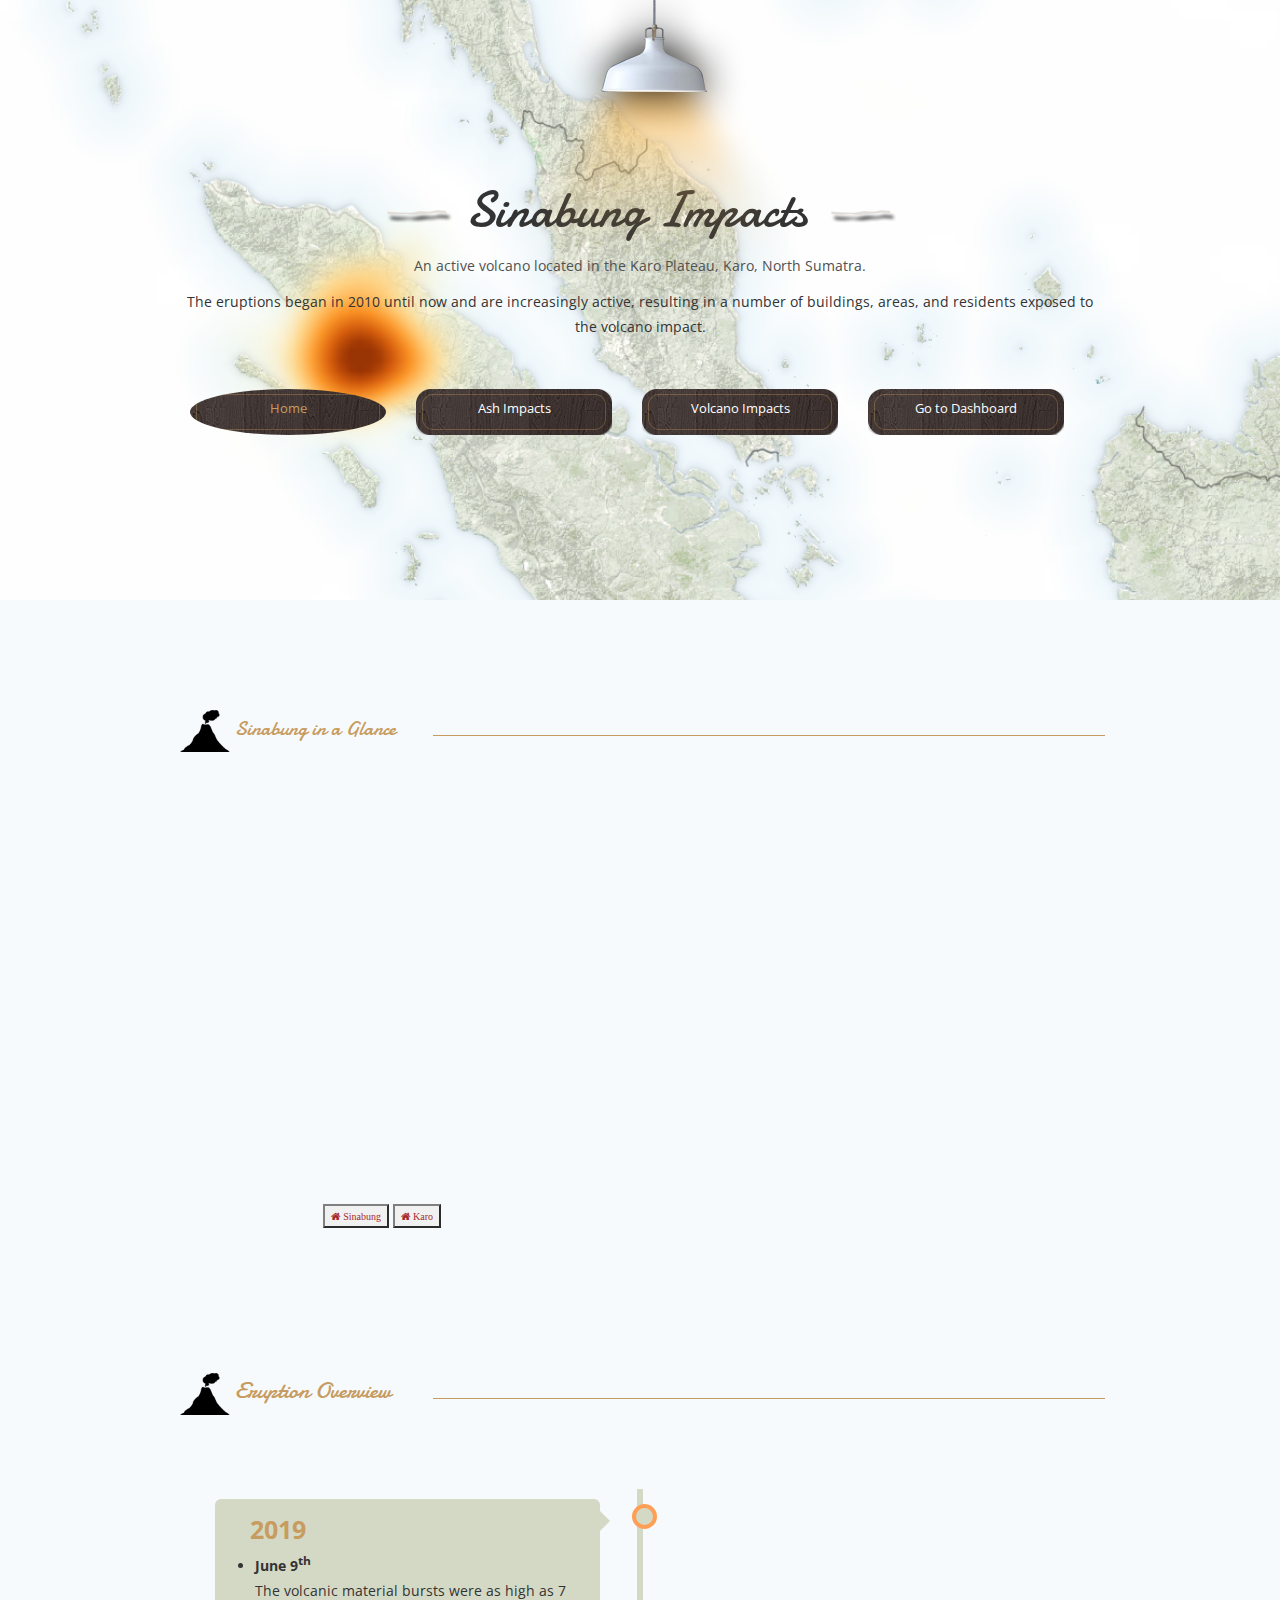
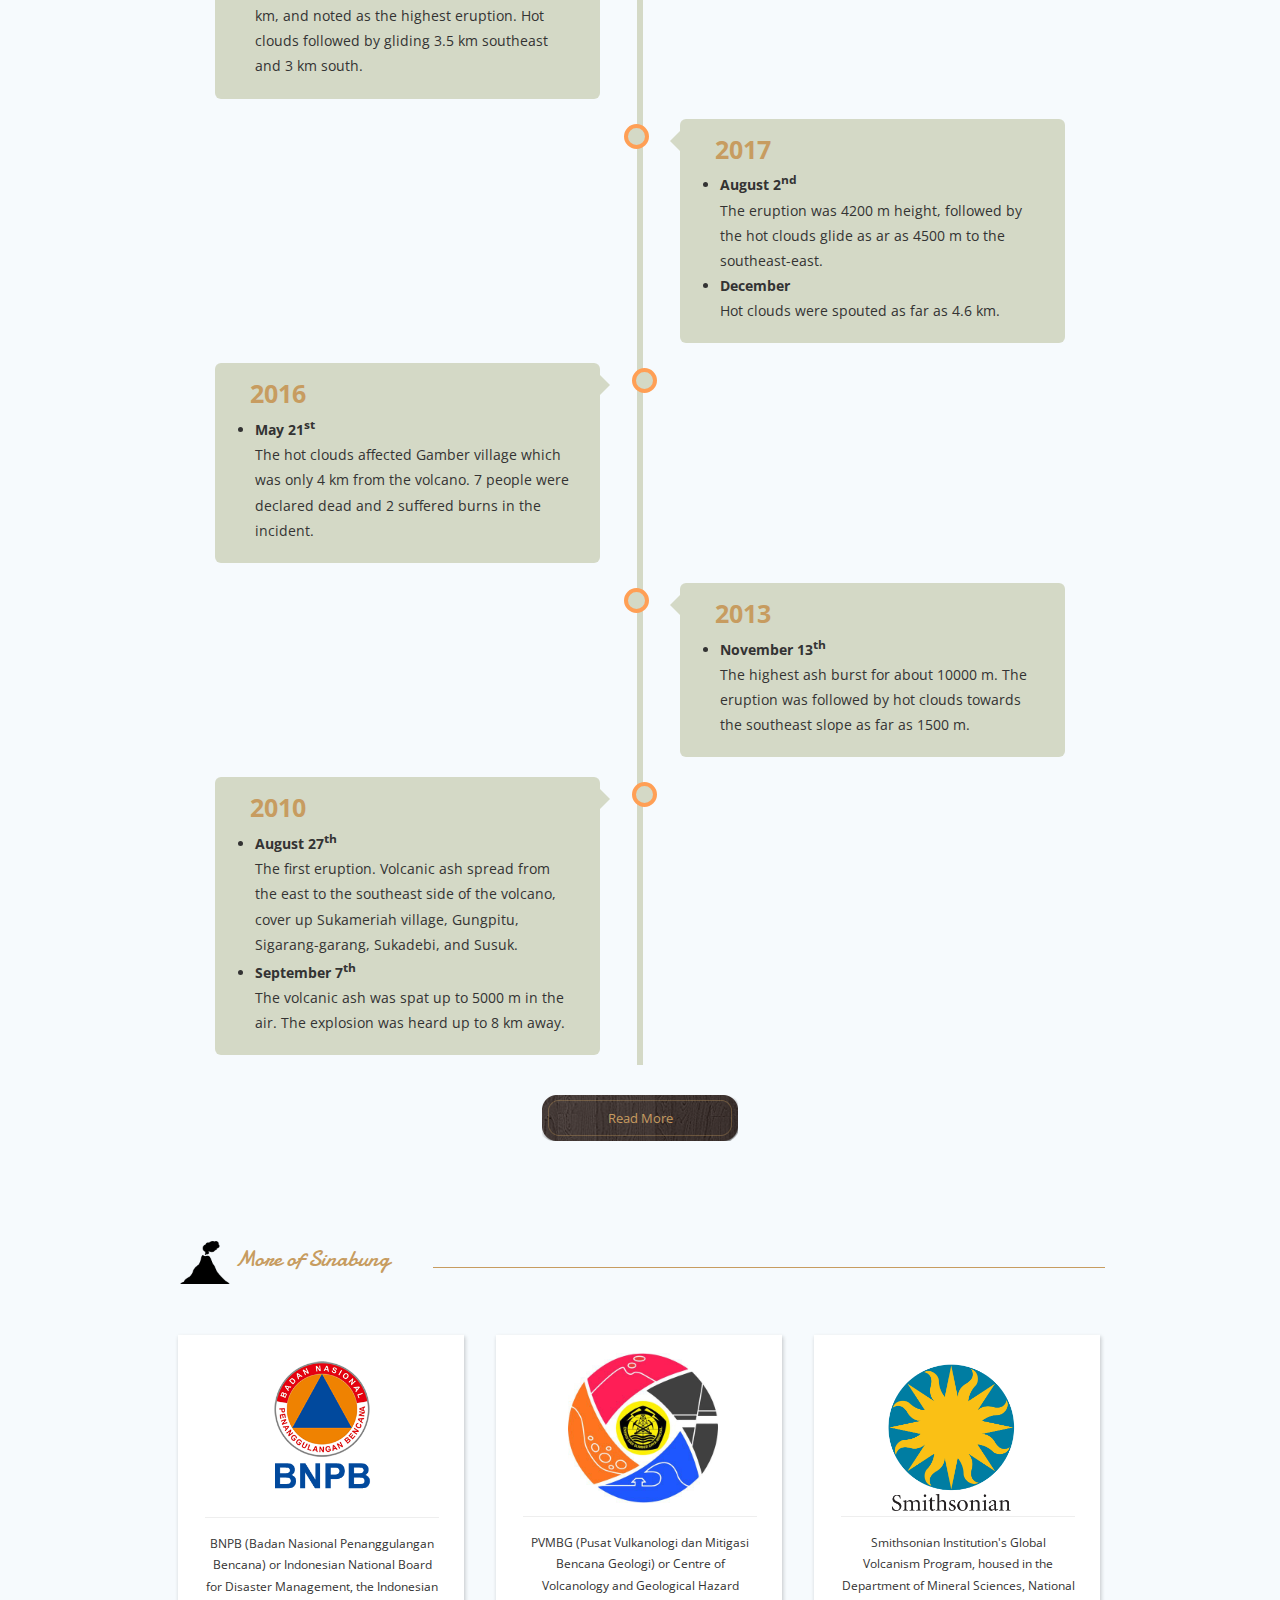
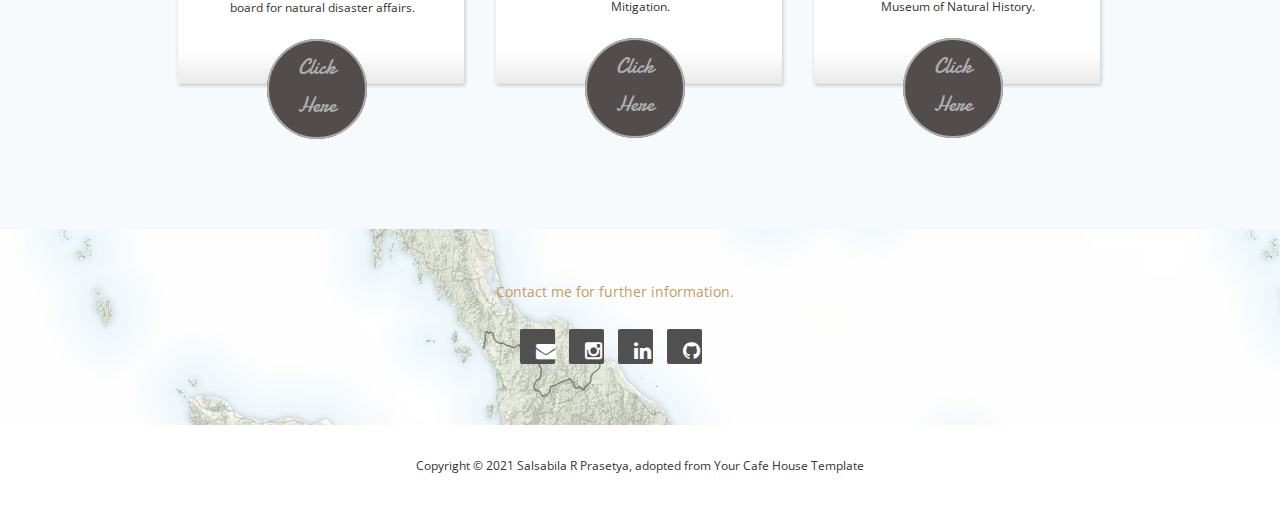
==== index.html @ 554793e9 "Add files via upload" ====
<!DOCTYPE html>
<html lang="en">
<head>
  <meta charset="utf-8">
  <meta http-equiv="X-UA-Compatible" content="IE=edge">
  <meta name="viewport" content="width=device-width, initial-scale=1">
  <title>Sinabung Impacts</title>
<!-- 
Cafe House Template
http://www.templatemo.com/tm-466-cafe-house
-->
  <link href='http://fonts.googleapis.com/css?family=Open+Sans:400,300,400italic,600,700' rel='stylesheet' type='text/css'>
  <link href='http://fonts.googleapis.com/css?family=Damion' rel='stylesheet' type='text/css'>
  <link href="css/bootstrap.min.css" rel="stylesheet">
  <link href="css/font-awesome.min.css" rel="stylesheet">
  <link href="css/templatemo-style.css" rel="stylesheet">
  <link href="css/responsive.css" rel="stylesheet">
  <link href="css/ori.css" rel="stylesheet">
  <link rel="shortcut icon" href="img/shortcut.png" type="image/x-icon" />
  <script src='https://api.mapbox.com/mapbox-gl-js/v2.2.0/mapbox-gl.js'></script>
  <link href='https://api.mapbox.com/mapbox-gl-js/v2.2.0/mapbox-gl.css' rel='stylesheet' />

  <!-- HTML5 shim and Respond.js for IE8 support of HTML5 elements and media queries -->
  <!-- WARNING: Respond.js doesn't work if you view the page via file:// -->
    <!--[if lt IE 9]>
    <script src="https://oss.maxcdn.com/html5shiv/3.7.2/html5shiv.min.js"></script>
    <script src="https://oss.maxcdn.com/respond/1.4.2/respond.min.js"></script>
    <![endif]-->

  </head>
  <body>
    <!-- Preloader -->
    <div id="loader-wrapper">
      <div id="loader"></div>
      <div class="loader-section section-left"></div>
      <div class="loader-section section-right"></div>
    </div>
    <!-- End Preloader -->

    <section class="tm-welcome-section">
      <div class="container tm-position-relative">
        <div class="tm-lights-container">
          <img src="img/light.png" alt="Light" class="light light-2">
        </div>        
        <div class="row tm-welcome-content">
          <h2 class="white-text tm-handwriting-font tm-welcome-header"><img src="img/header-line.png" alt="Line" class="tm-header-line">&nbsp;Sinabung Impacts&nbsp;&nbsp;<img src="img/header-line.png" alt="Line" class="tm-header-line"></h2><br>
          <p class="gray-text tm-welcome-description">An active volcano located in the Karo Plateau, Karo, North Sumatra.</p>
		  <p>The eruptions began in 2010 until now and are increasingly active, resulting in a number of buildings, areas, and residents exposed to the volcano impact.</p>

            <div class="mobile-menu-icon">
              <i class="fa fa-bars"></i>
            </div>
            <nav class="tm-nav">
              <ul>
          <div class="tm-top-header-inner">
			<li><a href="#0" class="tm-more-button tm-more-button-welcome active">Home</a></li>      
			<li><a href="ashimpact.html" class="tm-more-button tm-more-button-welcome">Ash Impacts</a></li>
			<li><a href="volcanoimpact.html" class="tm-more-button tm-more-button-welcome">Volcano Impacts</a></li>
			<li><a href="dashboard_ashimpact.html" class="tm-more-button tm-more-button-welcome" target="_blank" rel="noopener noreferrer">Go to Dashboard</a></li>
		  </div>
              </ul>
            </nav>  		  
		</div>
      </div>      
    </section>
	
    <div class="tm-main-section light-gray-bg">
      <div class="container" id="main">
	  
        <section class="tm-section row">  
          <div class="col-lg-12 tm-section-header-container">
            <h2 class="tm-section-header gold-text tm-handwriting-font" style="font-size:20px;"><img src="img/logo.png" width="50" alt="Logo" class="tm-site-logo"> Sinabung in a Glance</h2>
			<div class="tm-hr-container"><hr class="tm-hr"></div>
          </div>   
        </section> 

	<section class="tm-section row">
		<div id='map'></div>
		<div class="backto" style="margin-left:17%; margin-top:-1%;">
		<button id="home-map"><span class="fa fa-home"> Sinabung</span></button>
		<button id="karo"><span class="fa fa-home"> Karo</span></button>
		</div>
	
            <div class="keterangan">
              <p style="font-size: 110%; text-align:center;"><em><strong>Information : </strong>  
			This is an alternative view. Your screen width is too narrow.</em></p><p style="text-align:center;"> Use a wider screen for better view and try again.</p>
            </div>
	
	<div id="Iframe-Map" class="set-margin set-padding set-border set-box-shadow center-block-horiz">
	  <div class="responsive-wrapper 
		 responsive-wrapper-wxh-600x480"
		 style="-webkit-overflow-scrolling: touch; overflow: auto;">

		<iframe src="https://api.mapbox.com/styles/v1/salsarpr/cknjjqog01d7317nkvnr3noxu.html?fresh=true&title=view&access_token=pk.eyJ1Ijoic2Fsc2FycHIiLCJhIjoiY2tpM3VkNDFjMTFyMjJ6bno5NTJoOWpkNiJ9.r1DjWLJOl6FYNMPDQVYCLw"> 
		  <p style="font-size: 110%;"><em><strong>ERROR: </strong>  
			An &#105;frame should be displayed here but your browser version does not support &#105;frames. </em>Please update your browser to its most recent version and try again.</p>
		</iframe>
	  </div>
	</div>
	</section>
	  
        <section class="tm-section tm-section-margin-bottom-0 row">
          <div class="col-lg-12 tm-section-header-container">
            <h2 class="tm-section-header gold-text tm-handwriting-font"><img src="img/logo.png" width="50" alt="Logo" class="tm-site-logo"> Eruption Overview</h2>
			<div class="tm-hr-container"><hr class="tm-hr"></div>
          </div>
		</section>
		
		<section>
          <div class="time">
			<div class="line left">
				<div class="content">
				<h2 style="font-size:25px; color:#c79c60;"><b>2019</b></h2><p></p>
                <ul style="margin-left:10px;">
                  <li><b>June 9<span class="ordinal">th</span></b>
					<br>The volcanic material bursts were as high as 7 km, and noted as the highest eruption. Hot clouds followed by gliding 3.5 km southeast and 3 km south.</br></li> 
                </ul>
				</div>
			</div>
			<div class="line right">
				<div class="content">
				<h2 style="font-size:25px; color:#c79c60;"><b>2017</b></h2><p></p>
                <ul style="margin-left:10px;">
                  <li><b>August 2<span class="ordinal">nd</span></b>
					<br>The eruption was 4200 m height, followed by the hot clouds glide as ar as 4500 m to the southeast-east.</br></li> 
                  <li><b>December</b>
					<br>Hot clouds were spouted as far as 4.6 km.</br></li> 
				</ul>
				</div>
			</div>
			<div class="line left">
				<div class="content">
				<h2 style="font-size:25px; color:#c79c60;"><b>2016</b></h2><p></p>
                <ul style="margin-left:10px;">
                  <li><b>May 21<span class="ordinal">st</span></b>
					<br>The hot clouds affected Gamber village which was only 4 km from the volcano. 7 people were declared dead and 2 suffered burns in the incident.</br></li> 
                </ul>
				</div>
			</div>
			<div class="line right">
				<div class="content">
				<h2 style="font-size:25px; color:#c79c60;"><b>2013</b></h2><p></p>
                <ul style="margin-left:10px;">
                  <li><b>November 13<span class="ordinal">th</span></b>
					<br>The highest ash burst for about 10000 m. The eruption was followed by hot clouds towards the southeast slope as far as 1500 m.</br></li> 
                </ul>
				</div>
			</div>
			<div class="line left">
				<div class="content">
				<h2 style="font-size:25px; color:#c79c60;"><b>2010</b></h2><p></p>
                <ul style="margin-left:10px;">
                  <li><b>August 27<span class="ordinal">th</span></b>
					<br>The first eruption. Volcanic ash spread from the east to the southeast side of the volcano, cover up Sukameriah village, Gungpitu, Sigarang-garang, Sukadebi, and Susuk.</br></li> 
                  <li><b>September 7<span class="ordinal">th</span></b>
					<br>The volcanic ash was spat up to 5000 m in the air. The explosion was heard up to 8 km away.</br></li>
                </ul>
				</div>
			</div>
		  </div>  
			<a href="https://www.karokab.go.id/id/g-sinabung/laporan-aktivitas-gunungapi" class="tm-more-button ridmor">Read More</a>
        </section>
		

        <section class="tm-section row">
          <div class="col-lg-12 tm-section-header-container">
            <h2 class="tm-section-header gold-text tm-handwriting-font"><img src="img/logo.png" width="50" alt="Logo" class="tm-site-logo"> More of Sinabung</h2>
			<div class="tm-hr-container"><hr class="tm-hr"></div>
          </div>
          <div class="col-lg-12 tm-popular-items-container">
            <div class="tm-popular-item">
              <img src="img/popular-1.jpg" alt="Popular" class="tm-popular-item-img">
              <div class="tm-popular-item-description">
                <hr class="tm-popular-item-hr">
                <p>BNPB (Badan Nasional Penanggulangan Bencana) or Indonesian National Board for Disaster Management, the Indonesian board for natural disaster affairs.</p>
                <div class="order-now-container">
                  <a href="https://www.bnpb.go.id/cari?q=sinabung" class="order-now-link tm-handwriting-font">Click Here</a>
                </div>
              </div>              
            </div>
            <div class="tm-popular-item">
              <img src="img/popular-2.jpg" alt="Popular" class="tm-popular-item-img" style="margin-left:75px; margin-top:20px; margin-bottom:13px; height:150px;">
              <div class="tm-popular-item-description">
                <hr class="tm-popular-item-hr">
                <p>PVMBG (Pusat Vulkanologi dan Mitigasi Bencana Geologi) or Centre of Volcanology and Geological Hazard Mitigation.</p>
                <div class="order-now-container">
                  <a href="https://vsi.esdm.go.id/index.php/gunungapi/data-dasar-gunungapi/231-g-sinabun?start=4" class="order-now-link tm-handwriting-font">Click Here</a>
                </div>
              </div>              
            </div>
            <div class="tm-popular-item">
              <img src="img/popular-3.jpg" alt="Popular" class="tm-popular-item-img" style="height:150px; margin-left:75px; margin-top:30px; margin-bottom:3px;">
              <div class="tm-popular-item-description">
                <hr class="tm-popular-item-hr">
                <p>Smithsonian Institution's Global Volcanism Program, housed in the Department of Mineral Sciences, National Museum of Natural History.</p>
                <div class="order-now-container">
                  <a href="https://volcano.si.edu/volcano.cfm?vn=261080" class="order-now-link tm-handwriting-font">Click Here</a>
                </div>
              </div>              
            </div>
          </div>          
        </section>		
		
      </div>
    </div> 

    <footer>
      <div class="tm-black-bg">
        <div class="container">
          <div class="row margin-bottom-60">
              <p style="padding-left:35%;">Contact me for further information.</p>
              <div class="tm-social-icons-container" style="padding-left:35%;">
                <a href="mailto:salsabila.tk@mail.ugm.ac.id" class="tm-social-icon"><i class="fa fa-envelope"></i></a>
                <a href="http://instagram.com/aslasrp" class="tm-social-icon"><i class="fa fa-instagram"></i></a>
                <a href="https://www.linkedin.com/in/salsabila-prasetya/" class="tm-social-icon"><i class="fa fa-linkedin"></i></a>
                <a href="https://github.com/salsablrp" class="tm-social-icon"><i class="fa fa-github"></i></a>
            </div>
          </div>          
        </div>  
      </div>  
	  
      <div>
        <div class="container">
          <div class="row tm-copyright">
           <p class="col-lg-12 small copyright-text text-center">Copyright &copy; 2021 Salsabila R Prasetya, adopted from Your Cafe House Template</p>
         </div>  
       </div>
     </div>
   </footer> <!-- Footer content-->  
   <!-- JS -->
   
<script>
  mapboxgl.accessToken = 'pk.eyJ1Ijoic2Fsc2FycHIiLCJhIjoiY2tpM3VkNDFjMTFyMjJ6bno5NTJoOWpkNiJ9.r1DjWLJOl6FYNMPDQVYCLw';

  var centerPoint = [112.569668, 4.689139]
  var map = new mapboxgl.Map({
    container: 'map', // container id
    style: 'mapbox://styles/salsarpr/cknjjqog01d7317nkvnr3noxu', // stylesheet location
    center: centerPoint, // starting position [lng, lat]
    zoom: 3.20,
    bearing: 0,
    pitch: 0,
    });
    
    map.on('load', function() {

	map.addControl(new mapboxgl.NavigationControl());

    var filterHazard = ['!=', ['string', ['get', 'hazard_class']], 'placeholder'];

	// add a sky layer that will show when the map is highly pitched
	map.addLayer({
		'id': 'sky',
		'type': 'sky',
		'paint': {
		'sky-type': 'atmosphere',
		'sky-atmosphere-sun': [0.0, 0.0],
		'sky-atmosphere-sun-intensity': 15
		}
	});
  });
  
      document.getElementById("home-map").addEventListener("click", function() {
        map.flyTo({
        center: [98.389385, 3.168628],
		zoom: 13.25,
		bearing: 0,
		pitch: 0,
        essential: true // this animation is considered essential with respect to prefers-reduced-motion
        });
      });
	  
      document.getElementById("karo").addEventListener("click", function() {
        map.flyTo({
        center: [98.211474, 3.143023],
		zoom: 9.3,
		bearing: 0,
		pitch: 0,
        essential: true // this animation is considered essential with respect to prefers-reduced-motion
        });
      });
	  
	var popup = new mapboxgl.Popup({ closeOnClick: true })
	.setLngLat([98.389385, 3.168628])
	.setHTML('<b>Sinabung Mountain</b><p></p>Sinabung volcano is a cone-shaped stratovolcano, with a peak height of 2460 m above sea level.<p></p>It is administratively included in Karo, North Sumatra Province, and geographically is located at the position of 3&deg;10 North Latitude and 98&deg;23.5 East Longitude.')
	.addTo(map);
 </script> 

   <script type="text/javascript" src="js/jquery-1.11.2.min.js"></script>      <!-- jQuery -->
   <script type="text/javascript" src="js/templatemo-script.js"></script>      <!-- Templatemo Script -->

 </body>
 </html>
---- css/templatemo-style.css ----
/** 

Cafe House Template

http://www.templatemo.com/tm-466-cafe-house


    
COLOR CODES
  Gold: #c79c60;
*/

/** Preloader 
* https://ihatetomatoes.net/create-custom-preloading-screen/
*/
#loader-wrapper {
    position: fixed;
    top: 0;
    left: 0;
    width: 100%;
    height: 100%;
    z-index: 1000;
}
#loader {
    display: block;
    position: relative;
    left: 50%;
    top: 50%;
    width: 150px;
    height: 150px;
    margin: -75px 0 0 -75px;
    border-radius: 50%;
    border: 3px solid transparent;
    border-top-color: #3498db;

    -webkit-animation: spin 2s linear infinite; /* Chrome, Opera 15+, Safari 5+ */
    animation: spin 2s linear infinite; /* Chrome, Firefox 16+, IE 10+, Opera */

    z-index: 1001;
}
#loader:before {
    content: "";
    position: absolute;
    top: 5px;
    left: 5px;
    right: 5px;
    bottom: 5px;
    border-radius: 50%;
    border: 3px solid transparent;
    border-top-color: #e74c3c;

    -webkit-animation: spin 3s linear infinite; /* Chrome, Opera 15+, Safari 5+ */
    animation: spin 3s linear infinite; /* Chrome, Firefox 16+, IE 10+, Opera */
}

#loader:after {
    content: "";
    position: absolute;
    top: 15px;
    left: 15px;
    right: 15px;
    bottom: 15px;
    border-radius: 50%;
    border: 3px solid transparent;
    border-top-color: #f9c922;

    -webkit-animation: spin 1.5s linear infinite; /* Chrome, Opera 15+, Safari 5+ */
      animation: spin 1.5s linear infinite; /* Chrome, Firefox 16+, IE 10+, Opera */
}

@-webkit-keyframes spin {
    0%   { 
        -webkit-transform: rotate(0deg);  /* Chrome, Opera 15+, Safari 3.1+ */
        -ms-transform: rotate(0deg);  /* IE 9 */
        transform: rotate(0deg);  /* Firefox 16+, IE 10+, Opera */
    }
    100% {
        -webkit-transform: rotate(360deg);  /* Chrome, Opera 15+, Safari 3.1+ */
        -ms-transform: rotate(360deg);  /* IE 9 */
        transform: rotate(360deg);  /* Firefox 16+, IE 10+, Opera */
    }
}
@keyframes spin {
    0%   { 
        -webkit-transform: rotate(0deg);  /* Chrome, Opera 15+, Safari 3.1+ */
        -ms-transform: rotate(0deg);  /* IE 9 */
        transform: rotate(0deg);  /* Firefox 16+, IE 10+, Opera */
    }
    100% {
        -webkit-transform: rotate(360deg);  /* Chrome, Opera 15+, Safari 3.1+ */
        -ms-transform: rotate(360deg);  /* IE 9 */
        transform: rotate(360deg);  /* Firefox 16+, IE 10+, Opera */
    }
}

#loader-wrapper .loader-section {
    position: fixed;
    top: 0;
    width: 51%;
    height: 100%;
    background: #222222;
    z-index: 1000;
    -webkit-transform: translateX(0);  /* Chrome, Opera 15+, Safari 3.1+ */
    -ms-transform: translateX(0);  /* IE 9 */
    transform: translateX(0);  /* Firefox 16+, IE 10+, Opera */
}

#loader-wrapper .loader-section.section-left {
    left: 0;
}

#loader-wrapper .loader-section.section-right {
    right: 0;
}

/* Loaded */
.loaded #loader-wrapper .loader-section.section-left {
    -webkit-transform: translateX(-100%);  /* Chrome, Opera 15+, Safari 3.1+ */
        -ms-transform: translateX(-100%);  /* IE 9 */
            transform: translateX(-100%);  /* Firefox 16+, IE 10+, Opera */

    -webkit-transition: all 0.7s 0.3s cubic-bezier(0.645, 0.045, 0.355, 1.000);  
            transition: all 0.7s 0.3s cubic-bezier(0.645, 0.045, 0.355, 1.000);
}

.loaded #loader-wrapper .loader-section.section-right {
    -webkit-transform: translateX(100%);  /* Chrome, Opera 15+, Safari 3.1+ */
        -ms-transform: translateX(100%);  /* IE 9 */
            transform: translateX(100%);  /* Firefox 16+, IE 10+, Opera */

-webkit-transition: all 0.7s 0.3s cubic-bezier(0.645, 0.045, 0.355, 1.000);  
    transition: all 0.7s 0.3s cubic-bezier(0.645, 0.045, 0.355, 1.000);
}

.loaded #loader {
    opacity: 0;
    -webkit-transition: all 0.3s ease-out;  
            transition: all 0.3s ease-out;
}
.loaded #loader-wrapper {
    visibility: hidden;

    -webkit-transform: translateY(-100%);  /* Chrome, Opera 15+, Safari 3.1+ */
        -ms-transform: translateY(-100%);  /* IE 9 */
            transform: translateY(-100%);  /* Firefox 16+, IE 10+, Opera */

    -webkit-transition: all 0.3s 1s ease-out;  
            transition: all 0.3s 1s ease-out;
}
/* end Preloader */

body { overflow-x: hidden; }
ul { 
  margin: 0; 
  padding: 0;
}
* { font-family: 'Open Sans', sans-serif; }
.container { max-width: 960px; }
.tm-handwriting-font { font-family: 'Damion', cursive; }

.tm-top-header-inner li {
  list-style: none;
  float: left;
  align-items:center;
}
.tm-top-header-inner li a {
  color: white;
  display: inline-block;
}
.tm-top-header-inner a:hover,
.tm-top-header-inner a:focus,
.tm-top-header-inner a.active {  
  color: #c79c60;
  border-radius:50%;
  text-decoration: wavy;
}
.mobile-menu-icon { display: none; }
.keterangan {display:none;}
.tm-section { margin-bottom: 60px;}
.tm-section-header {font-size:23px;color:#c79c60; padding-top: 10px;}
.tm-section-header-container {padding-top: 50px; }

/* Welcome */
.tm-welcome-section {
  background: url(../img/sinabung-header.png) no-repeat;
  background-size: cover;
  text-align: center;
  height:600px;
}
.gray-text { color: #505050;}
.gold-text { color: #c79c60; }
.tm-welcome-header { font-size: 50px; text-align: center; }
.tm-welcome-header-2 {
  font-family: 'Times New Roman', serif;
  font-size: 20px;
  text-transform: uppercase;
  text-align:center;
}

.tm-welcome-content {
  margin: 150px auto 350px;
  max-width: 1000px;
  margin-top:200px;
}
.tm-welcome-description { text-align: center; font:bold;}
.tm-welcome-img-container { text-align: center; }
.tm-more-button-welcome { margin: 40px 15px; }
.tm-more-button {  
  display: -webkit-box;  
  display: -webkit-flex;  
  display: -ms-flexbox;  
  display: flex;
  -webkit-box-pack: center;
  -webkit-justify-content: center;
      -ms-flex-pack: center;
          justify-content: center;
  -webkit-box-align: center;
  -webkit-align-items: center;
      -ms-flex-align: center;
          align-items: center;
  background-image: url(../img/tm-brown-button.png);
  width: 196px;
  height: 46px;  
  font-size: 13px;
  color: #c79c60;
  -webkit-transition: all 0.3s ease;
          transition: all 0.3s ease;
}
.tm-more-button:hover,
.tm-more-button:focus {
  color: white;
  text-decoration: none;
}

.tm-lights-container {
  position: absolute;
  display: block;
  left: 40%;
  display: -webkit-box;
  display: -webkit-flex;
  display: -ms-flexbox;
  display: flex;
  -webkit-box-pack: justify;
  -webkit-justify-content: space-between;
      -ms-flex-pack: justify;
          justify-content: space-between;
  width: 50%;
}

/* Main content */
.light-gray-bg { background-color: #f6fafd; }
.tm-main-section { padding-top: 50px;}
.img-thumbnail { padding: 8px; }
.inline-block { display: inline-block;}
.shadow-img {
  background: url(../img/shadow.png) no-repeat center bottom;
  padding-bottom: 7px;
}
.ridmor {margin: 40px auto;}
.margin-top-20 { margin-top: 20px; }

/* Footer */
.tm-black-bg {
  background-image: url(../img/sinabung-header.png);
  color: #c79c60;
  padding-top: 50px;
}
.tm-footer-div-title {
  color: #c79c60;
  font-size: 21px;
  font-weight: 700;
  text-align:center;
}

.margin-bottom-30 { margin-bottom: 30px; }
.margin-bottom-60 { margin-bottom: 60px; }
.margin-top-60 { margin-top: 60px; }
.margin-top-15 { margin-top: 15px; }
.copyright-text {
  margin-top: 30px;
  margin-bottom: 30px;
}
.tm-social-icon {
  background-color: #505050;
  color: white;
  display: inline-block;
  font-size: 20px;
  -webkit-transition: all 0.3s ease;
  transition: all 0.3s ease;
  width: 35px;
  height: 35px;
  border-radius: 2px;
  text-align: center;
  padding-top: 4px;
  margin-right: 10px;
}
.tm-social-icon:last-child { margin-right: 0; }
.tm-social-icon:hover,
.tm-social-icon:focus {
  background-color: #BB8232;
  color: white;
}
.tm-social-icons-container { margin-top: 25px; margin-left:2.5%;}
.tm-popular-item {
  background: url(../img/popular-item-bg.png) no-repeat;
  background-size: 100% 100%;
  max-width: 294px;
  margin-top: 30px;  
  margin-bottom: 50px;
}
.tm-popular-item-img { max-width: 294px;}
.tm-popular-items-container {
  display: -webkit-box;
  display: -webkit-flex;
  display: -ms-flexbox;
  display: flex;
  -webkit-flex-wrap: wrap;
      -ms-flex-wrap: wrap;
          flex-wrap: wrap;
  -webkit-box-pack: justify;
  -webkit-justify-content: space-between;
      -ms-flex-pack: justify;
          justify-content: space-between;
  margin-bottom: 30px;
}
.tm-popular-items-container:last-child { margin-top: 15px; }
.tm-popular-item-description {
  padding: 0 30px 60px;
  position: relative;
  text-align: center;
  font-size:12px;
}
.tm-popular-item-title,
.order-now-link {
  color: rgb(174,174,174);
  -webkit-transition: all 0.3s ease;
          transition: all 0.3s ease;
}
.order-now-link {
  font-size: 21px;
  border: 2px solid rgb(174,174,174);
  border-radius: 50%;
  width: 100px;
  height: 100px;
  -webkit-transition: all 0.3s ease;
          transition: all 0.3s ease;
}
.tm-popular-item:hover { background-image: url(../img/popular-item-bg-hover.png); }
.tm-popular-item:hover .tm-popular-item-title { color: #c79c60; }
.tm-popular-item:hover hr {
  border-color: #c79c60;
  -webkit-transition: all 0.3s ease;
          transition: all 0.3s ease;
}
.tm-popular-item:hover .order-now-link {
  border-color: #c79c60;
  color: #c79c60;
  text-decoration: none;
}
.tm-popular-item-title {
  font-size: 34px;
  margin-top: 0;
  margin-bottom: 0;
}
.tm-popular-item-hr {
  margin-top: 0;
  margin-bottom: 15px;
}
.bigger-first-letter { font-size: 60px; }
.order-now-container {
  width: 100px;
  height: 100px;
  background-color: rgb(82, 76, 76);
  border-radius: 50%;
  margin: 0 auto;
  display: -webkit-box;
  display: -webkit-flex;
  display: -ms-flexbox;
  display: flex;
  -webkit-box-align: center;
  -webkit-align-items: center;
      -ms-flex-align: center;
          align-items: center;
  -webkit-box-pack: center;
  -webkit-justify-content: center;
      -ms-flex-pack: center;
          justify-content: center;
  color: white;
  position: absolute;
  left: 92px;
  bottom: -50px;
}
.tm-special-item {
  display: inline-block;
  padding: 8px;
  background-color: white;
  max-width: 50%;
}
.tm-special-img-container {
  display: inline-block;
  position: relative;
  max-width: 100%;
}

.tm-special-description {
  position: absolute;
  left: 0;
  bottom: 0;
  color: white;
  background: rgba(0,0,0,0.6);
  width: 100%;
  padding: 12px 10px 5px;
}
.tm-special-title { margin-top: 0; }
.tm-special-container {
  display: -webkit-box;
  display: -webkit-flex;
  display: -ms-flexbox;
  display: flex;
  -webkit-box-pack: justify;
  -webkit-justify-content: space-between;
      -ms-flex-pack: justify;
          justify-content: space-between;
}

.tm-special-container-lower {
  display: -webkit-box;
  display: -webkit-flex;
  display: -ms-flexbox;
  display: flex;
  -webkit-box-pack: justify;
  -webkit-justify-content: space-between;
      -ms-flex-pack: justify;
          justify-content: space-between;
}

/* http://stackoverflow.com/questions/488830/ol-with-numbers-another-color */
ol { counter-reset: item }
ol li { display: block }
ol li:before { 
  content: counter(item) ". "; 
  counter-increment: item;
  color: #c79c60; 
  font-weight: 700;
}
.tm-section-header-container {
  display: -webkit-box;
  display: -webkit-flex;
  display: -ms-flexbox;
  display: flex;
  -webkit-box-align: end;
  -webkit-align-items: flex-end;
      -ms-flex-align: end;
          align-items: flex-end;
}
/*http://stackoverflow.com/questions/1032914/how-to-make-a-div-to-fill-a-remaining-horizontal-space-a-very-simple-but-annoyi*/
.tm-section-header { width: 350px; }
.tm-hr-container {
  width: 100%;
  height: 41px;
}
.tm-hr { border-color: #c79c60; }
.tm-daily-menu-container { overflow: hidden; }

button.tm-more-button {
  background-color: transparent;
  border: 0;
  display: block;
  outline: 0;
}
---- css/responsive.css ----
@media screen and (max-width: 1000px) {
  .tm-section-header-container { 
    -webkit-box-align: start; 
    -webkit-align-items: flex-start; 
        -ms-flex-align: start; 
            align-items: flex-start;
    -webkit-box-orient: vertical;
    -webkit-box-direction: normal;
    -webkit-flex-direction: column;
        -ms-flex-direction: column;
            flex-direction: column; 
  }
  .tm-nav {
    display: none;
	height: auto;
    position: fixed;
    z-index: 1000;
    top: 69px;
    right: 15px;
    background-color: rgba(0,0,0,0.7);
  }
  .tm-nav li { float: none; }
  .tm-nav li a {
     padding-left: 35px;
	 display: block;
     padding-bottom: 15px;
     margin-bottom: 5px;
  }
  .tm-nav li a.active { background-position: 7% 30%, 40% bottom; }
  .tm-welcome-content { margin-bottom: 250px; }
  .tm-main-section { padding-top: 50px; }
  .light { 
    width: 240px; 
    height: auto;
  }
  .mobile-menu-icon {
    display: block;
    cursor: pointer;
    color: #c79c60;
    font-size: 30px;
    position: fixed;
    top: 15px;
    right: 15px;
    background-color: rgba(0,0,0,0.6);
    padding: 6px 15px;
    z-index: 1000;
  }
  .tm-footer-div { margin-bottom: 40px; }
  .tm-special-container { display: block; }
  .tm-special-container-left { margin-bottom: 15px; }
  .tm-special-container-lower {
    -webkit-box-pack: start;
    -webkit-justify-content: flex-start;
        -ms-flex-pack: start;
            justify-content: flex-start;
    margin-top: 15px;
  }
  .tm-special-container-lower .tm-special-item { margin-right: 10px; }
  .tm-special-container-lower .tm-special-item:last-child { margin-right: 0; }
  .tm-product { margin-left: 0; }
  .tm-daily-menu-img { margin-bottom: 30px; }
  #map {
      position: absolute;
      width: auto;
      height: auto;
	  border-radius: 30px; 
    }
}

@media screen and (max-width: 767px) {
  .tm-nav { display: none; }
  .tm-nav li a { padding-left: 35px; }
  .tm-logo-container { margin-left: 15px; }  
  .mobile-menu-icon {
    display: block;
    cursor: pointer;
    color: #c79c60;
    font-size: 30px;
    position: fixed;
    top: 15px;
    right: 15px;
    background-color: rgba(0,0,0,0.6);
    padding: 6px 15px;
    z-index: 1000;
  }
  .tm-nav {
    height: auto;
    position: fixed;
    z-index: 1000;
    top: 69px;
    right: 15px;
    background-color: rgba(0,0,0,0.7);
  }
  .tm-nav li { float: none; }
  .tm-nav li a {
     display: block;
     padding-bottom: 15px;
     margin-bottom: 5px;
  }
  .tm-nav li a.active { background-position: 7% 30%, 40% bottom; }
  .light-1, .light-2 { display: none; }
  .tm-lights-container { -webkit-box-pack: center; -webkit-justify-content: center; -ms-flex-pack: center; justify-content: center; }
  .tm-welcome-header { font-size: 40px; }
  .tm-welcome-img-container { 
    margin-top: 30px;
    text-align: left; 
  }
  .tm-header-line { width: 44px; }
  .tm-main-section { padding-top: 50px; }
  #map {
      position: absolute;
      width: auto;
      height: auto;
	  border-radius: 30px; 
    }
}

@media screen and (max-width: 650px) {
  .tm-welcome-content {  margin-bottom: 190px; }
  .tm-product {
    -webkit-box-orient: vertical;
    -webkit-box-direction: normal;
    -webkit-flex-direction: column;
        -ms-flex-direction: column;
            flex-direction: column;
  }
  .tm-product-text {
    max-width: 100%;
    margin-top: 20px;
    margin-bottom: 15px;
    text-align: center;
  }
  .tm-product-description { text-align: center; }

  #map {
      position: absolute;
      width: auto;
      height: auto;
	  border-radius: 30px; 
    }
.popup .popuptext {
  visibility: hidden;
  width: 300px;
  height:300px;
}

@media screen and (max-width: 550px) {
  .tm-welcome-content { margin-bottom: 130px; }
}

@media screen and (max-width: 450px) {
  .tm-welcome-content { margin-bottom: 90px; }
}

@media screen and (max-width: 370px) {
  .tm-welcome-content { margin-bottom: 60px; }
}
---- css/ori.css ----
h1 {
    font-size: 13px;
    line-height: 30px;
    }
    h2 {
      font-size: 9px;
      line-height: 20px;
      margin-left: 5px;
      margin-bottom: 4px;
      margin-top: 0px;
      text-align: left;
      }
    h3 {
      font-size: 7px;
      line-height: 10px;
      margin-bottom: 8px;
      margin-top: 0px;
      text-align: center;
    }
    h4 {
      font-size: 5px;
      line-height: 10px;
      margin-bottom: 8px;
      margin-top: 20px;
      text-align: center;
    }
	
	body,h1,h2,h3,h4,h5,h6 {font-family: "Raleway", sans-serif}

	body, html {
	  height: 100%;
	  line-height: 1.8;
	}
  
      #map {
      position: relative;
      width: 900px;
      height: 420px;
	  display: flex;
	  justify-content: center;
	  align-items: center;
	  border-radius: 30px; 
    }
	
	#Iframe-Map {
	  display: none;
	  max-width: 600px;
	  max-height: 480px; 
	  overflow: hidden;
	}

	/* inner wrapper: make responsive */
	.responsive-wrapper {
	  position: relative;
	  height: 0;    /* gets height from padding-bottom */
	  
	  /* put following styles (necessary for overflow and scrolling handling on mobile devices) inline in .responsive-wrapper around iframe because not stable in CSS:
		-webkit-overflow-scrolling: touch; overflow: auto; */
	  
	}
	 
	.responsive-wrapper iframe {
	  position: absolute;
	  top: 0;
	  left: 0;
	  width: 100%;
	  height: 100%;
	  
	  margin: 0;
	  padding: 0;
	  border: none;
	}

	/* padding-bottom = h/w as % -- sets aspect ratio */
	/* YouTube video aspect ratio */
	.responsive-wrapper-wxh-650x315 {
	  padding-bottom: 56.25%;
	}
	.responsive-wrapper-wxh-600x480 {
	  padding-bottom: 80%;
	}

	/* at mobile device sizes suppress Mapbox map which is not mobile friendly and display responsive iframe map instead. */
	@media only screen and (max-width: 736px) {
	  #map {
		display: none;
	  }
	  #Iframe-Map {
		display: block;
	  }
	  .backto {display:none;}
	  .keterangan {display:block;}
	}

	/* general styles */
	/* ============== */
	.set-border {
	  border: 5px inset #4f4f4f;
	}
	.set-box-shadow { 
	  -webkit-box-shadow: 4px 4px 14px #4f4f4f;
	  -moz-box-shadow: 4px 4px 14px #4f4f4f;
	  box-shadow: 4px 4px 14px #4f4f4f;
	}
	.set-padding {
	  padding: 40px;
	}
	.set-margin {
	  margin: 30px;
	}
	.center-block-horiz {
	  margin-left: auto !important;
	  margin-right: auto !important;
	}

    #container {
      position: absolute;
      background-color: white;
    }
    #tableauViz {
        background-color: white;
        width: 1366px;
        height: 750px;
    }
		
.backto button{
  background: #f1f1f1;
  color: brown;
  cursor: pointer; /* Pointer/hand icon */
  position: relative;
  border-color: grey;
  font-size: 10px;
  top:-25px;
}

.backto button:hover {
  background-color: #ddd;
}

a {
  text-decoration: none;
  display: inline-block;
  padding: 8px 16px;
}

a:hover {
  background-color: #ddd;
  color: brown;
}

/* The actual time (the vertical ruler) */
.time {
  position: relative;
  max-width: 1200px;
  margin: 0 auto;
  top: 10px;
}

/* The actual time (the vertical ruler) */
.time::after {
  content: '';
  position: absolute;
  width: 6px;
  background-color: #d4d9c6;
  top: 0;
  bottom: 0;
  left: 50%;
  margin-left: -3px;
}

/* Container around content */
.line {
  padding: 10px 40px;
  position: relative;
  background-color: inherit;
  width: 50%;
}

/* The circles on the time */
.line::after {
  content: '';
  position: absolute;
  width: 25px;
  height: 25px;
  right: -17px;
  background-color: #d4d9c6;
  border: 4px solid #FF9F55;
  top: 15px;
  border-radius: 50%;
  z-index: 1;
}

/* Place the line to the right */
.right {
  left: 50%;
}

/* Add arrows to the left line (pointing right) */
.left::before {
  content: " ";
  height: 0;
  position: absolute;
  top: 22px;
  width: 0;
  z-index: 1;
  right: 30px;
  border: medium solid white;
  border-width: 10px 0 10px 10px;
  border-color: transparent transparent transparent #d4d9c6;
}

/* Add arrows to the right line (pointing left) */
.right::before {
  content: " ";
  height: 0;
  position: absolute;
  top: 22px;
  width: 0;
  z-index: 1;
  left: 30px;
  border: medium solid white;
  border-width: 10px 10px 10px 0;
  border-color: transparent #d4d9c6 transparent transparent;
}

/* Fix the circle for lines on the right side */
.right::after {
  left: -16px;
}

/* The actual content */
.content {
  padding: 20px 30px;
  background-color: #d4d9c6;
  position: relative;
  border-radius: 6px;
}

/* Media queries - Responsive time on screens less than 600px wide */
@media screen and (max-width: 600px) {
/* Place the timelime to the left */
  .time::after {
    left: 31px;
  }

/* Full-width lines */
  .line {
    width: 100%;
    padding-left: 70px;
    padding-right: 25px;
  }

/* Make sure that all arrows are pointing leftwards */
  .line::before {
    left: 60px;
    border: medium solid white;
    border-width: 10px 10px 10px 0;
    border-color: transparent #d4d9c6 transparent transparent;
  }

/* Make sure all circles are at the same spot */
  .left::after, .right::after {
    left: 15px;
  }

/* Make all right lines behave like the left ones */
  .right {
    left: 0%;
  }
}

.ordinal {vertical-align:super; font-size:12px;}

    /* popup */
    .mapboxgl-popup {
      max-width: 100%;
      max-height: 100%;
      opacity: 1;
      }
    .mapboxgl-popup-content {
      text-align: center;
      font-family: 'Open Sans', sans-serif;
	  font-size: 10px;
      background-color: #202020;
      color: grey;
    }
    .mapboxgl-popup-anchor-bottom-left .mapboxgl-popup-tip,
    .mapboxgl-popup-anchor-bottom-right .mapboxgl-popup-tip,
    .mapboxgl-popup-anchor-bottom .mapboxgl-popup-tip {
        border-top-color: #202020;
    }
    .mapboxgl-popup-anchor-top-left .mapboxgl-popup-tip,
    .mapboxgl-popup-anchor-top-right .mapboxgl-popup-tip,
    .mapboxgl-popup-anchor-top .mapboxgl-popup-tip {
        border-bottom-color: #202020;
    }
    .mapboxgl-popup-anchor-right .mapboxgl-popup-tip {
        border-left-color: #202020;
    }
    .mapboxgl-popup-anchor-left .mapboxgl-popup-tip {
        border-right-color: #202020;
    }
	
/*POPUP IMPACT*/
/* Create two equal columns that floats next to each other */
.kolom {
  float: left;
  width: 50%;
  padding: 10px;
}

/* Clear floats after the columns */
.baris:after {
  content: "";
  display: table;
  clear: both;
}

.popup {
  position: relative;
  display: inline-block;
  -webkit-user-select: none;
  -moz-user-select: none;
  -ms-user-select: none;
  user-select: none;
}
.popup:hover,
.popup:focus {
  color: white;
  text-decoration: none;
  cursor: pointer;
}
.modal {
  color:#c79c60;
  display: none; /* Hidden by default */
  position: fixed; /* Stay in place */
  z-index: 1; /* Sit on top */
  padding-top: 100px; /* Location of the box */
  left: 0;
  top: 0;
  width: 100%; /* Full width */
  height: 100%; /* Full height */
  overflow: auto; /* Enable scroll if needed */
  background-color: rgb(0,0,0); /* Fallback color */
  background-color: rgba(0,0,0,0.4); /* Black w/ opacity */
}

/* Modal Content */
.modal-content {
  background-color: #f6fafd;
  margin: auto;
  padding: 20px;
  border: 1px solid #888;
  width: 80%;
  font-size:20px;
}

/* Create two equal columns that floats next to each other */

.embed-responsive {
    position: relative;
    display: block;
    height: 0;
    padding: 0;
    overflow: hidden;
}

.custom1 {
   margin-left: auto !important;
   margin-right: auto !important;
   margin: 20px;
   padding : 20px;
}
.custom2 {
  position: relative;
  height: 0;
  overflow: hidden;
  padding-bottom: 90%;
  align-items:center;
}
.custom2 iframe {
  position: absolute;
  top:0;
  left:0;
  width: 100%;
  height: 100%;
  padding: 0;
  margin: 0;
}
#tutorial-pdf-responsive {
  max-width: 900px;
  max-height: 900px;
  overflow: hidden;
}

/* Popup container */
.pop {
  position: relative;
  display: inline-block;
  cursor: pointer;
}

/* The actual popup (appears on top) */
.pop .popuptext {
  visibility: hidden;
  width: 300px;
  background-color: #555;
  color: #fff;
  text-align: center;
  border-radius: 6px;
  position: absolute;
  z-index: 1;
}

/* Popup arrow */
.pop .popuptext::after {
  content: "";
  position: absolute;
  bottom: 100%;
  border-width: 5px;
  border-style: solid;
  border-color: transparent transparent #555 transparent;
}

/* Toggle this class when clicking on the popup container (hide and show the popup) */
.pop .show {
  visibility: visible;
  -webkit-animation: fadeIn 1s;
  animation: fadeIn 1s
}

/* Add animation (fade in the popup) */
@-webkit-keyframes fadeIn {
  from {opacity: 0;}
  to {opacity: 1;}
}

@keyframes fadeIn {
  from {opacity: 0;}
  to {opacity:1 ;}
}
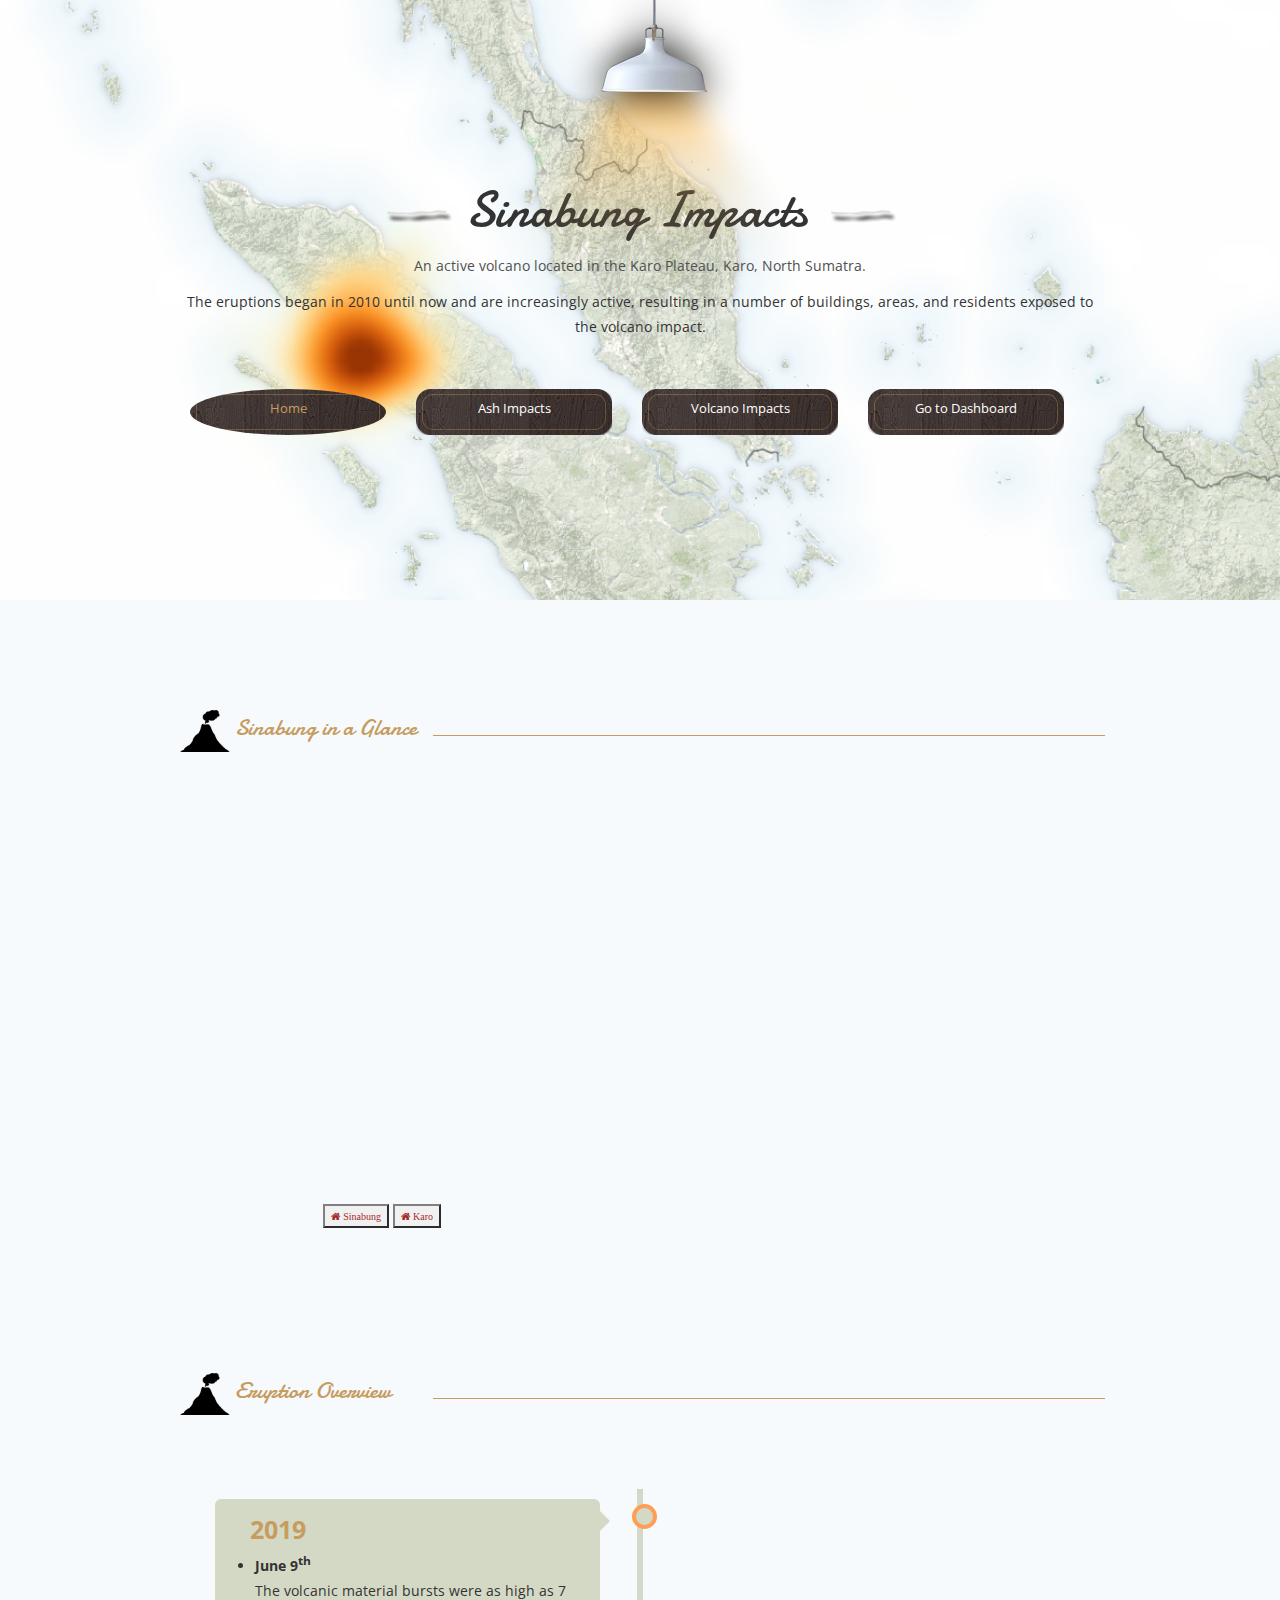
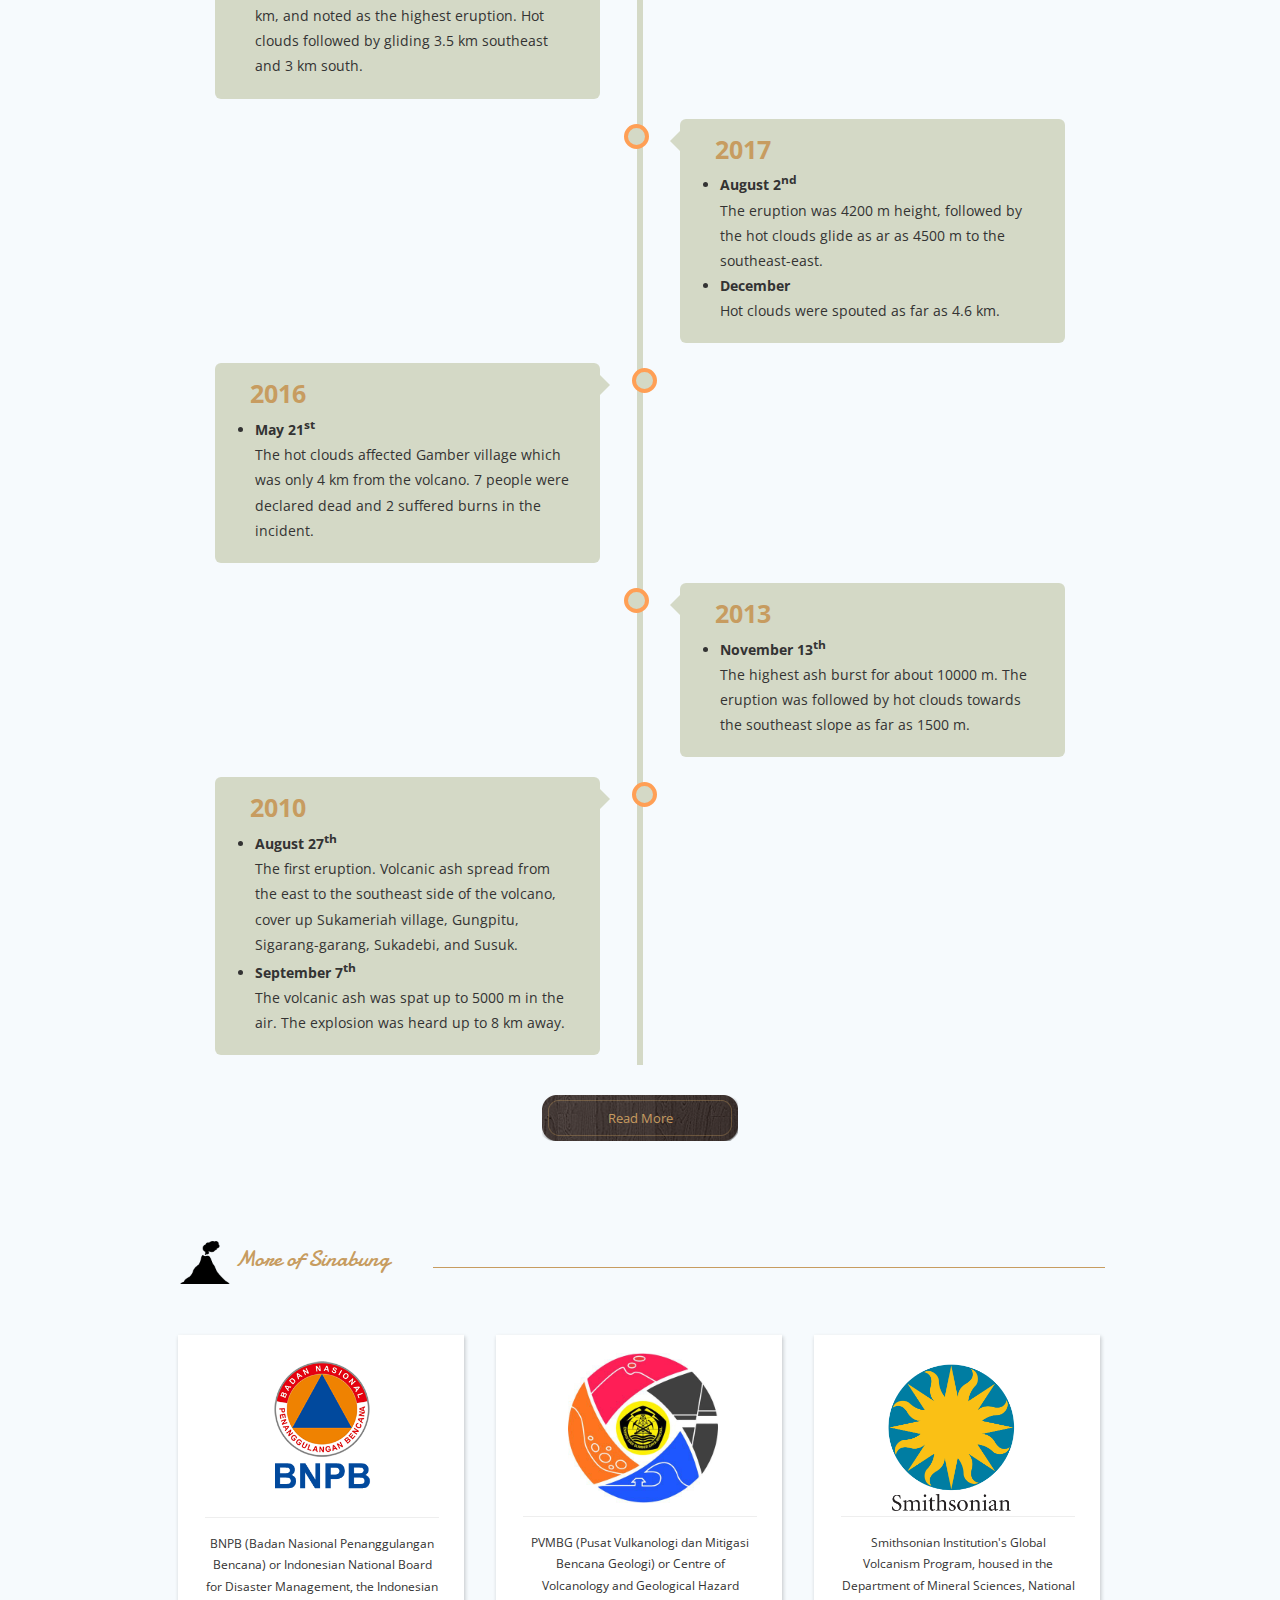
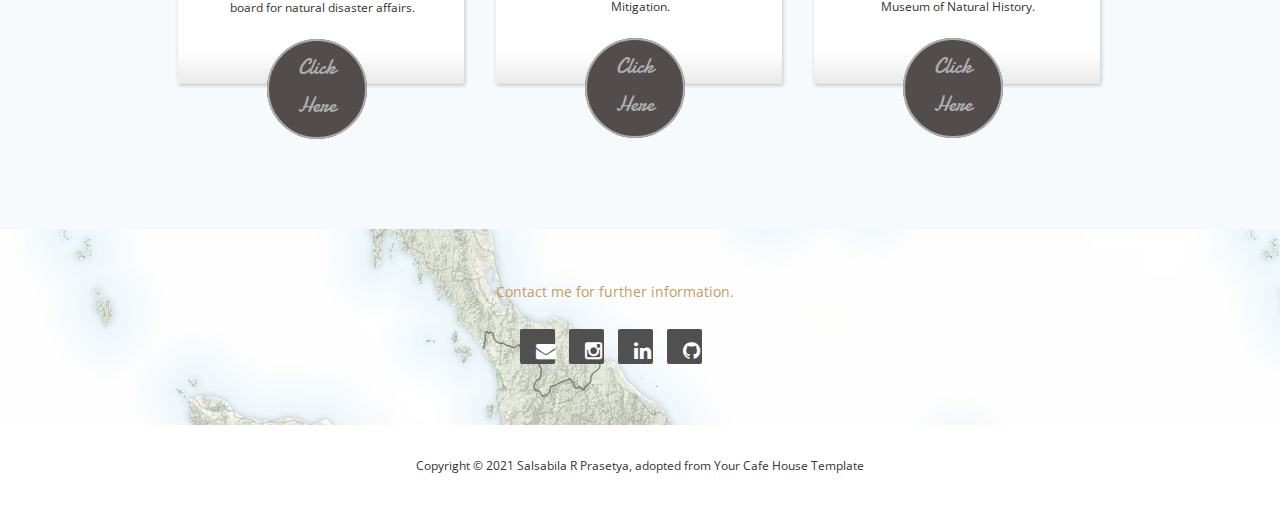
==== commit 0f38c411: "Update index.html" ====
--- a/index.html
+++ b/index.html
@@ -69,7 +69,7 @@
 	  
         <section class="tm-section row">  
           <div class="col-lg-12 tm-section-header-container">
-            <h2 class="tm-section-header gold-text tm-handwriting-font" style="font-size:20px;"><img src="img/logo.png" width="50" alt="Logo" class="tm-site-logo"> Sinabung in a Glance</h2>
+            <h2 class="tm-section-header gold-text tm-handwriting-font"><img src="img/logo.png" width="50" alt="Logo" class="tm-site-logo"> Sinabung in a Glance</h2>
 			<div class="tm-hr-container"><hr class="tm-hr"></div>
           </div>   
         </section> 
@@ -290,4 +290,4 @@
    <script type="text/javascript" src="js/templatemo-script.js"></script>      <!-- Templatemo Script -->
 
  </body>
- </html>+ </html>
